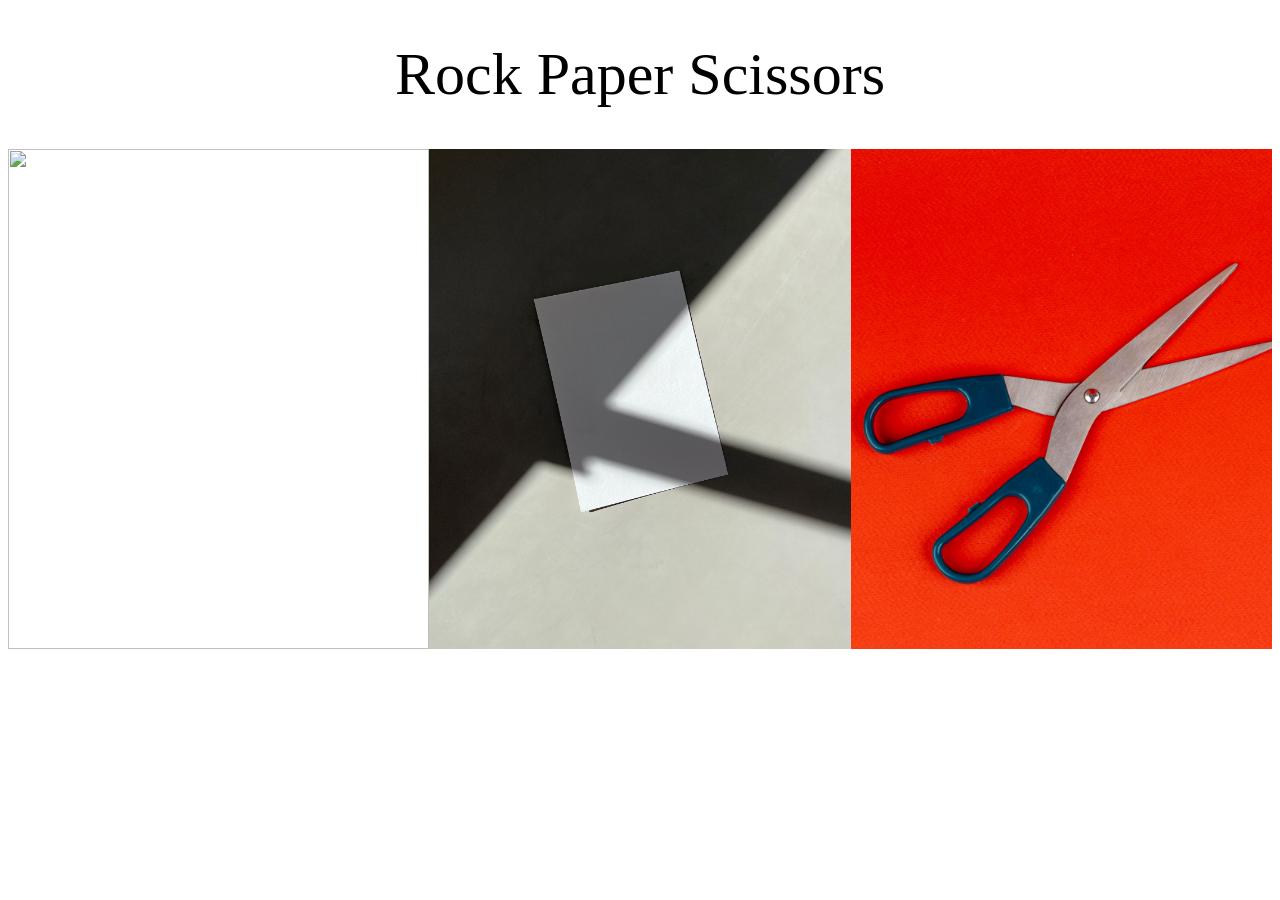
==== index.html @ 317a9ba1 "Add title" ====
<!DOCTYPE html>
<html lang="en">
<head>
    <meta charset="UTF-8">
    <meta name="viewport" content="width=device-width, initial-scale=1.0">
    <title>Document</title>
    <link rel="stylesheet" href="styles.css">
    <script src="script.js"></script>
</head>
<body>
    <h1>Rock Paper Scissors</h1>
    <div id="buttons">
        <div class="image" id="rock"><img src="images/rock.jpg" width="30%"></div>
        <div class="image" id="paper"><img src="images/paper.jpg" width="30%"></div>
        <div class="image" id="scissors"><img src="images/scissors.jpg" width="30%"></div>
    </div>
</body>
</html>
---- styles.css ----
h1 {
    font-size: 60px;
    font-weight: 500;
    text-align: center;
}

.image {
    width: 500px;
    height: 500px;
    overflow: hidden;
}

.image img {
  width: 100%; 
  height: 100%;
  object-fit: cover;
}

#rock img{
    object-position: 85% 50%
}

#buttons{
    display: flex;
    justify-content: space-evenly;
}
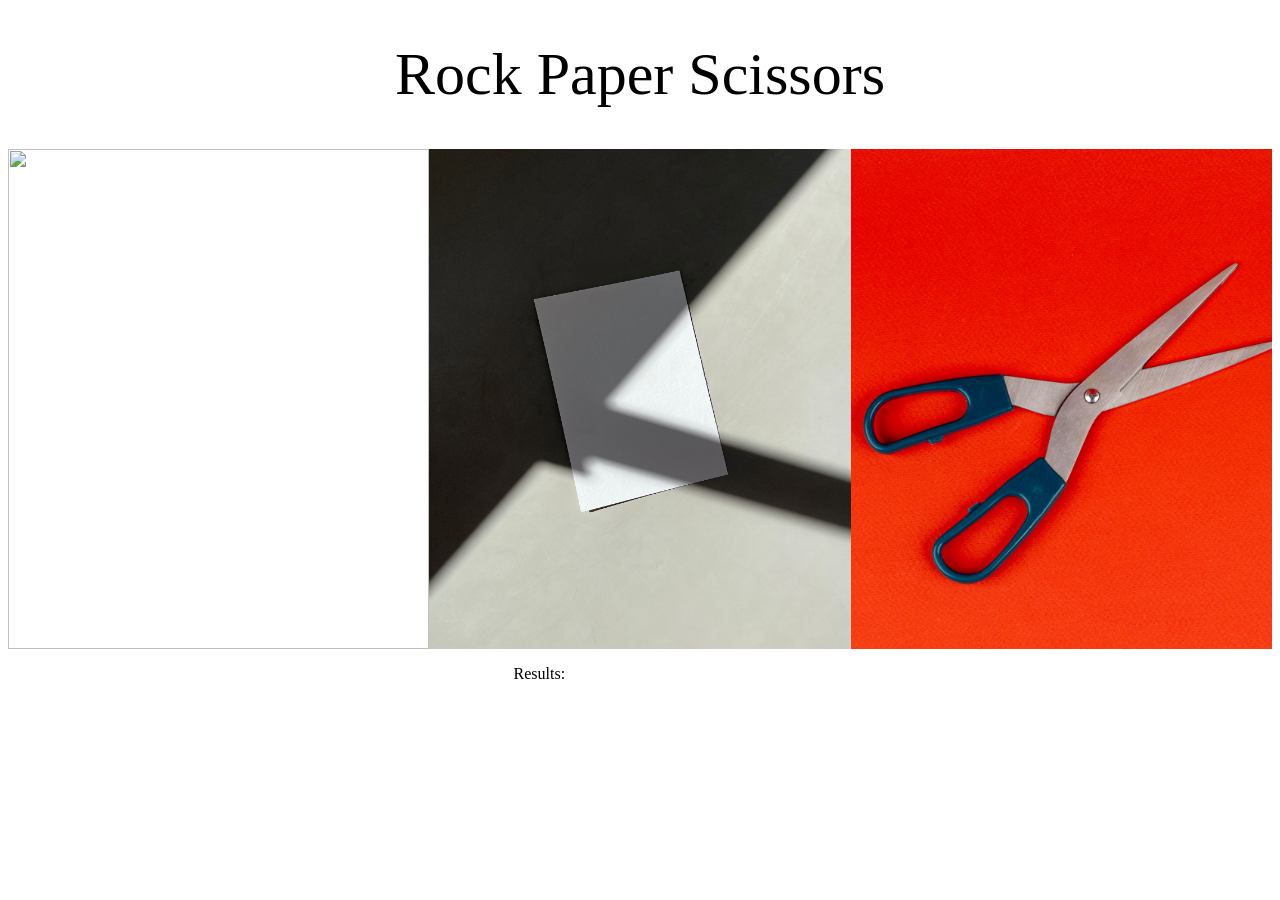
==== commit 6e12a9b8: "Style results log color-based" ====
--- a/index.html
+++ b/index.html
@@ -5,7 +5,7 @@
     <meta name="viewport" content="width=device-width, initial-scale=1.0">
     <title>Document</title>
     <link rel="stylesheet" href="styles.css">
-    <script src="script.js"></script>
+    <script src="script.js" defer></script>
 </head>
 <body>
     <h1>Rock Paper Scissors</h1>
@@ -14,5 +14,8 @@
         <div class="image" id="paper"><img src="images/paper.jpg" width="30%"></div>
         <div class="image" id="scissors"><img src="images/scissors.jpg" width="30%"></div>
     </div>
+    <ul id="results">
+        <div>Results: </div>
+    </ul>
 </body>
 </html>
--- a/styles.css
+++ b/styles.css
@@ -23,4 +23,12 @@
 #buttons{
     display: flex;
     justify-content: space-evenly;
+}
+
+#results {
+    padding: 0 40%;
+}
+
+#results li {
+    text-align: center;
 }
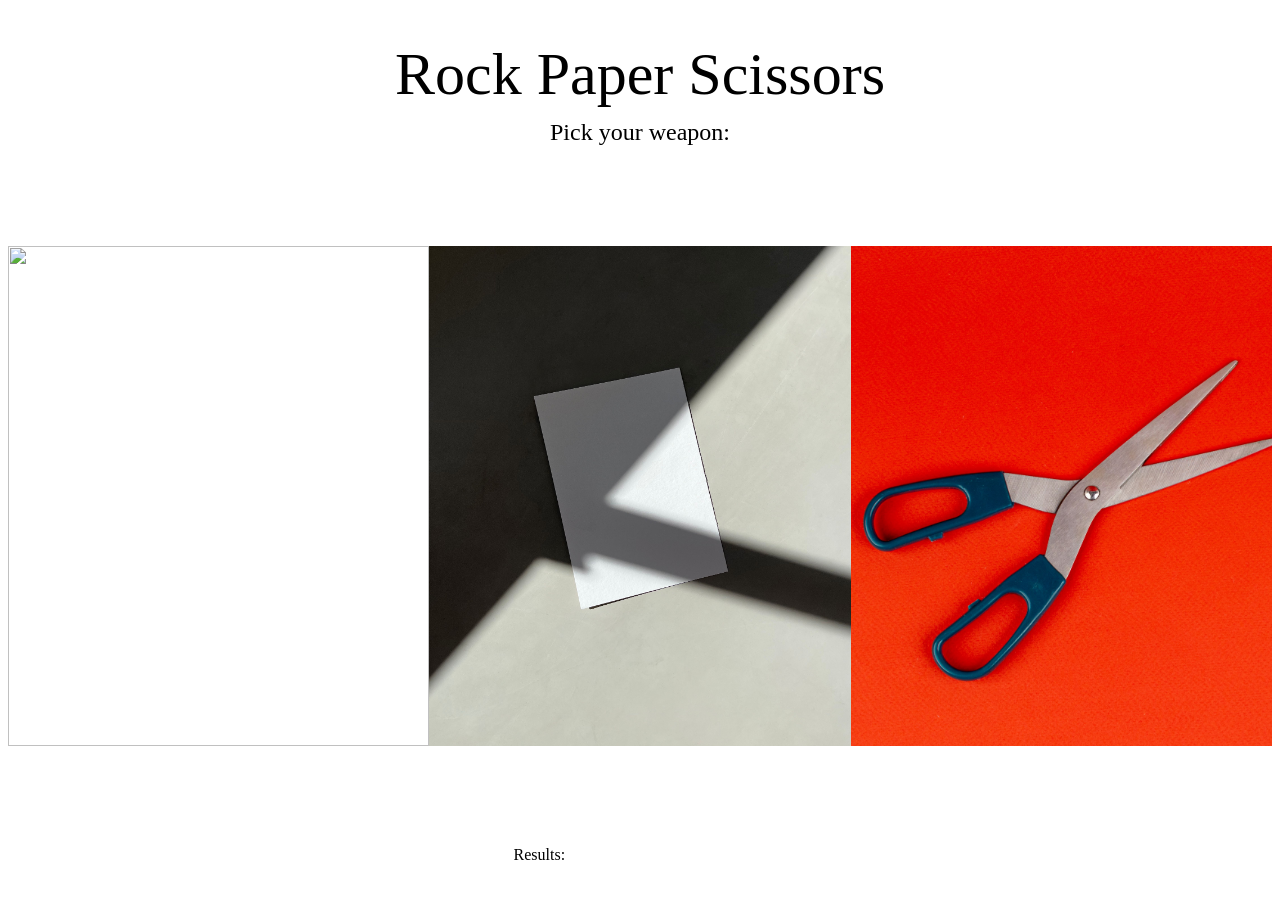
==== commit a2bee505: "Add subtitle and space all vertically" ====
--- a/index.html
+++ b/index.html
@@ -9,6 +9,7 @@
 </head>
 <body>
     <h1>Rock Paper Scissors</h1>
+    <h2>Pick your weapon: </h2>
     <div id="buttons">
         <div class="image" id="rock"><img src="images/rock.jpg" width="30%"></div>
         <div class="image" id="paper"><img src="images/paper.jpg" width="30%"></div>
--- a/styles.css
+++ b/styles.css
@@ -2,6 +2,12 @@
     font-size: 60px;
     font-weight: 500;
     text-align: center;
+}
+
+h2 {
+    font-weight: 500;
+    text-align: center;
+    margin: -30px 0 0 0;
 }
 
 .image {
@@ -23,6 +29,7 @@
 #buttons{
     display: flex;
     justify-content: space-evenly;
+    margin: 100px 0;
 }
 
 #results {
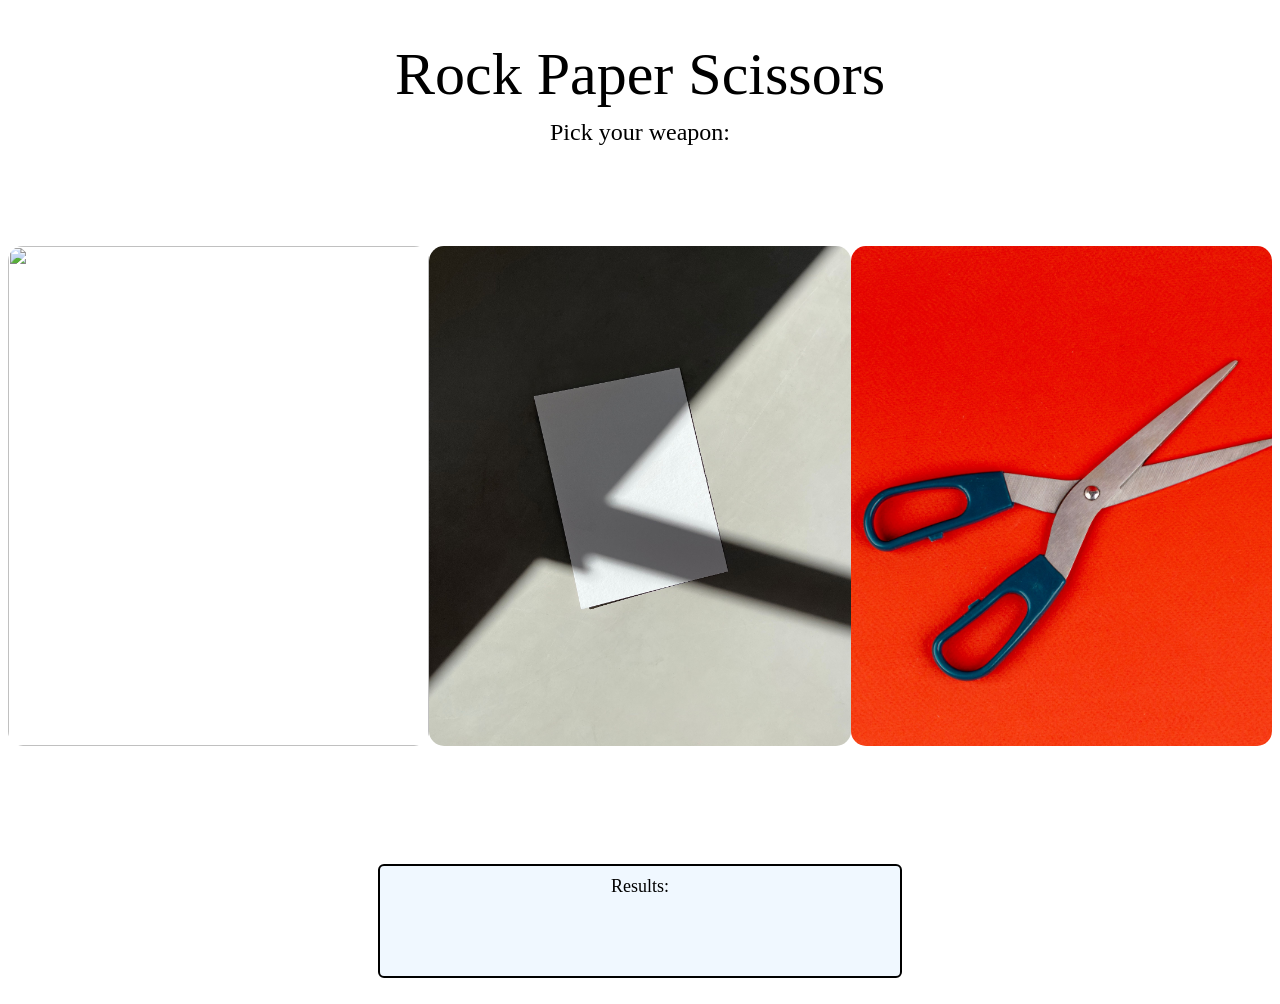
==== commit a6cf4893: "Add emojis that display current choices" ====
--- a/index.html
+++ b/index.html
@@ -15,8 +15,13 @@
         <div class="image" id="paper"><img src="images/paper.jpg" width="30%"></div>
         <div class="image" id="scissors"><img src="images/scissors.jpg" width="30%"></div>
     </div>
-    <ul id="results">
-        <div>Results: </div>
-    </ul>
+    <div id="section2">
+        <div id="humanChoice"></div>
+        <ul id="results">
+            <div>Results: </div>
+        </ul>
+        <div id="computerChoice"></div>
+    </div>
+    
 </body>
 </html>
--- a/styles.css
+++ b/styles.css
@@ -20,6 +20,7 @@
   width: 100%; 
   height: 100%;
   object-fit: cover;
+  border-radius: 15px;
 }
 
 #rock img{
@@ -32,10 +33,48 @@
     margin: 100px 0;
 }
 
-#results {
-    padding: 0 40%;
+#section2 {
+    display: flex;
+    justify-content: space-between;
+    align-items: center;
+    margin: 0 20%;
 }
 
-#results li {
+#humanChoice,
+#computerChoice{
+    font-size: 100px;
+    width: 100px;
+}
+
+#results {
+    font-size: large;
     text-align: center;
+    background-color: aliceblue;
+    border: solid black 2.5px;
+    border-radius: 6px;
+    padding: 10px;
+    padding-bottom: 0;
+    width: 500px;
+    height: 100px;
+    overflow: auto /* Wow, overflow is super useful */
+}
+
+.hidden {
+    display: none !important;
+    margin: 0 !important;
+}
+
+.bigResult {
+    font-size: 100px;
+    text-align: center;
+    height: 98vh;
+    display: flex;
+    flex-direction: column;
+    align-items: center;
+    justify-content: center;
+}
+
+.bigResult button{
+    background-color: white;
+    font-size: large;
 }
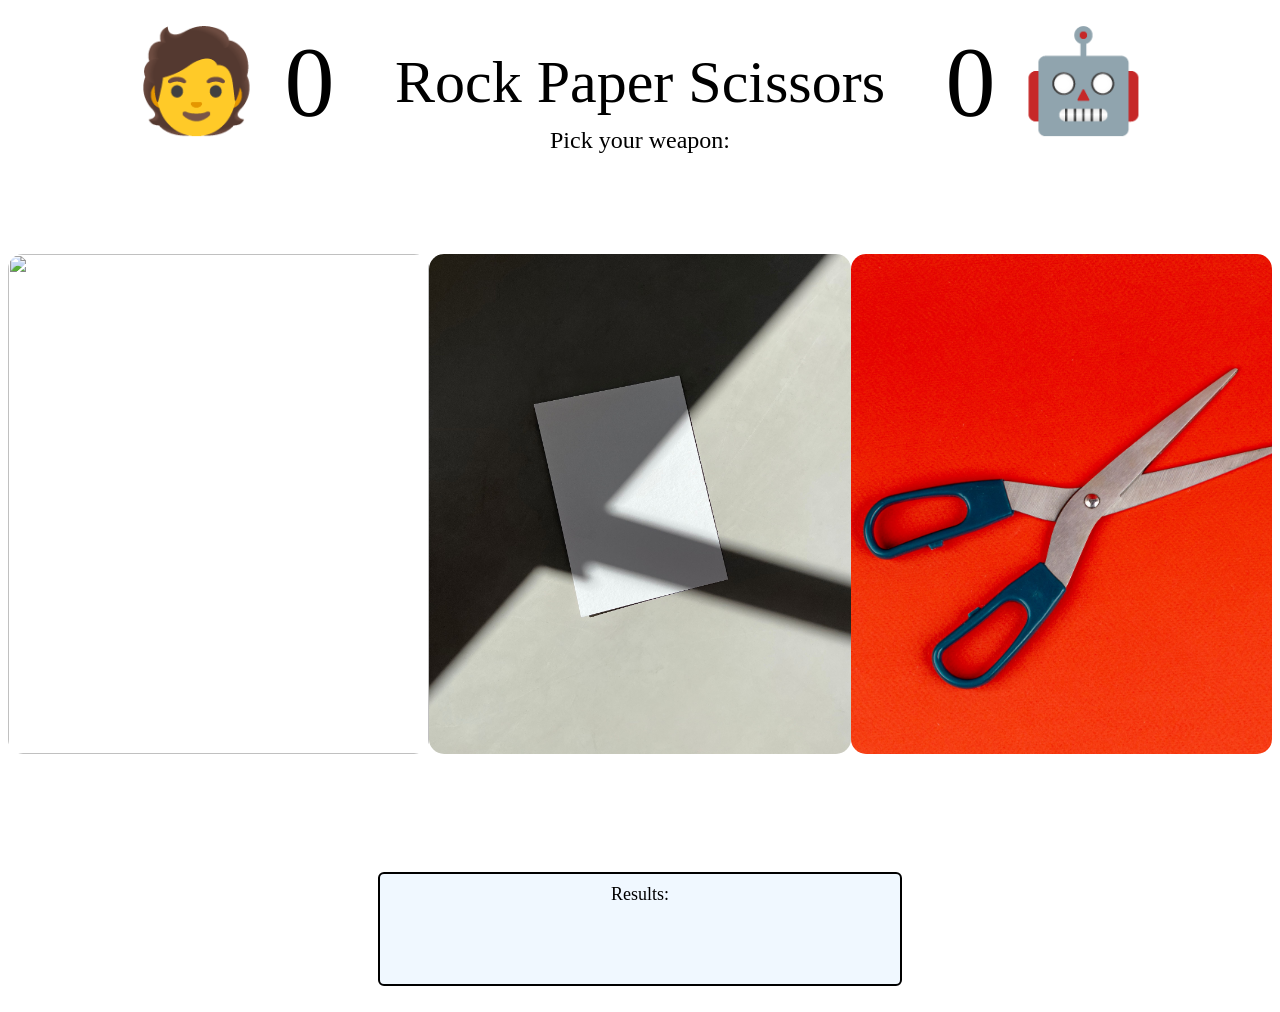
==== commit 9d0ec7c0: "Add emojis that display current scores" ====
--- a/index.html
+++ b/index.html
@@ -8,14 +8,20 @@
     <script src="script.js" defer></script>
 </head>
 <body>
-    <h1>Rock Paper Scissors</h1>
-    <h2>Pick your weapon: </h2>
+    <div id="section1">
+        <div id="humanScore">&#x1F9D1; 0</div>
+        <div>
+            <h1>Rock Paper Scissors</h1>
+            <h2>Pick your weapon: </h2>
+        </div>
+        <div id="computerScore">0 &#129302;</div>
+    </div>
     <div id="buttons">
         <div class="image" id="rock"><img src="images/rock.jpg" width="30%"></div>
         <div class="image" id="paper"><img src="images/paper.jpg" width="30%"></div>
         <div class="image" id="scissors"><img src="images/scissors.jpg" width="30%"></div>
     </div>
-    <div id="section2">
+    <div id="section3">
         <div id="humanChoice"></div>
         <ul id="results">
             <div>Results: </div>
--- a/styles.css
+++ b/styles.css
@@ -1,3 +1,20 @@
+#section1,
+#section3 {
+    display: flex;
+    justify-content: space-between;
+    align-items: center;
+}
+
+#section1{
+    margin: 0 10%;
+}
+
+#humanScore,
+#computerScore {
+    font-size: 100px;
+    width: 200px;
+}
+
 h1 {
     font-size: 60px;
     font-weight: 500;
@@ -33,10 +50,7 @@
     margin: 100px 0;
 }
 
-#section2 {
-    display: flex;
-    justify-content: space-between;
-    align-items: center;
+#section3{
     margin: 0 20%;
 }
 
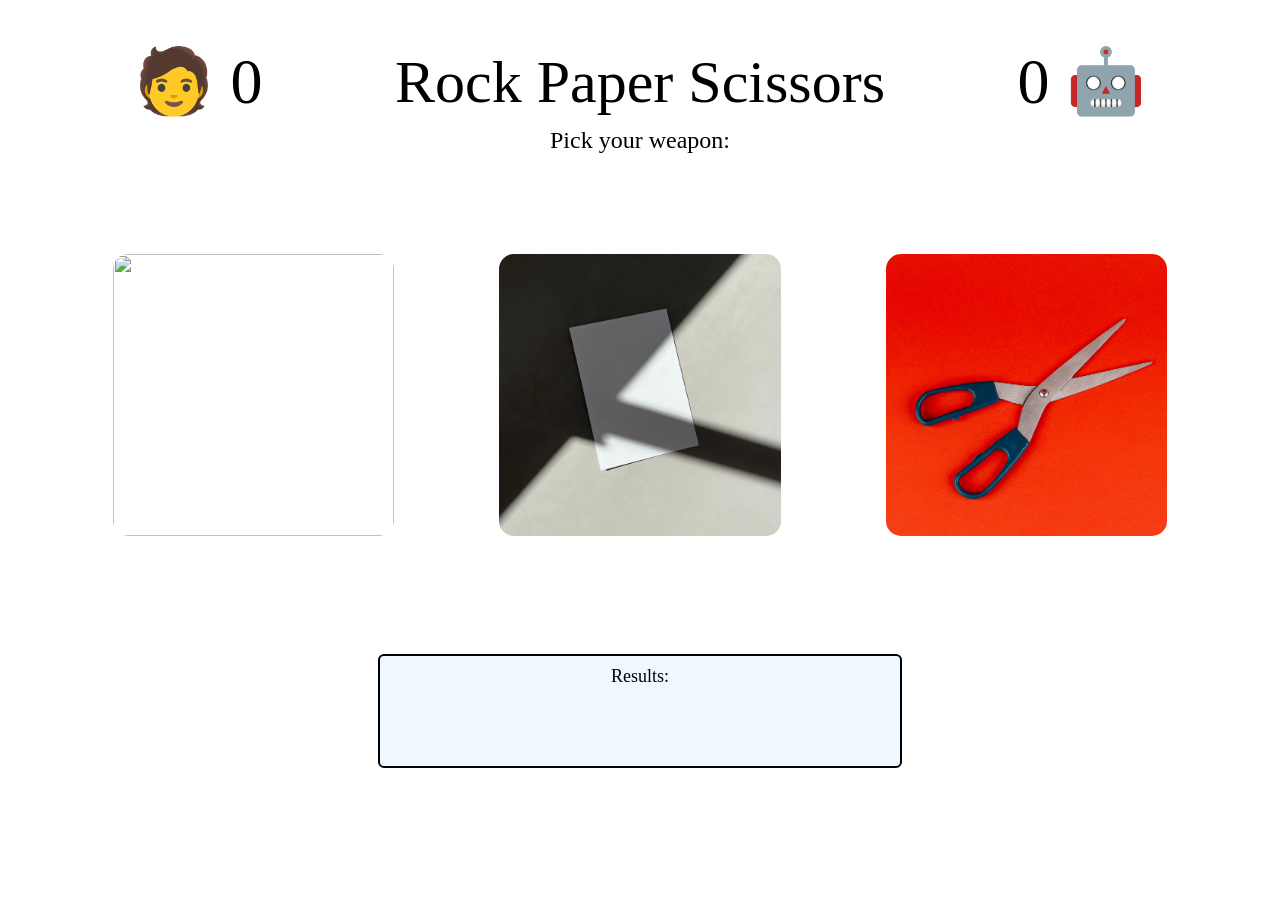
==== commit 15d0b0f8: "Make sizes depend on screen (didn't fully work) I though about really making it responsiveness, but " ====
--- a/index.html
+++ b/index.html
@@ -10,7 +10,7 @@
 <body>
     <div id="section1">
         <div id="humanScore">&#x1F9D1; 0</div>
-        <div>
+        <div id="titles">
             <h1>Rock Paper Scissors</h1>
             <h2>Pick your weapon: </h2>
         </div>
--- a/styles.css
+++ b/styles.css
@@ -11,8 +11,8 @@
 
 #humanScore,
 #computerScore {
-    font-size: 100px;
-    width: 200px;
+    font-size: 5vw;
+    width: 10vw;
 }
 
 h1 {
@@ -28,8 +28,8 @@
 }
 
 .image {
-    width: 500px;
-    height: 500px;
+    width: 22vw;
+    height: 22vw;
     overflow: hidden;
 }
 
